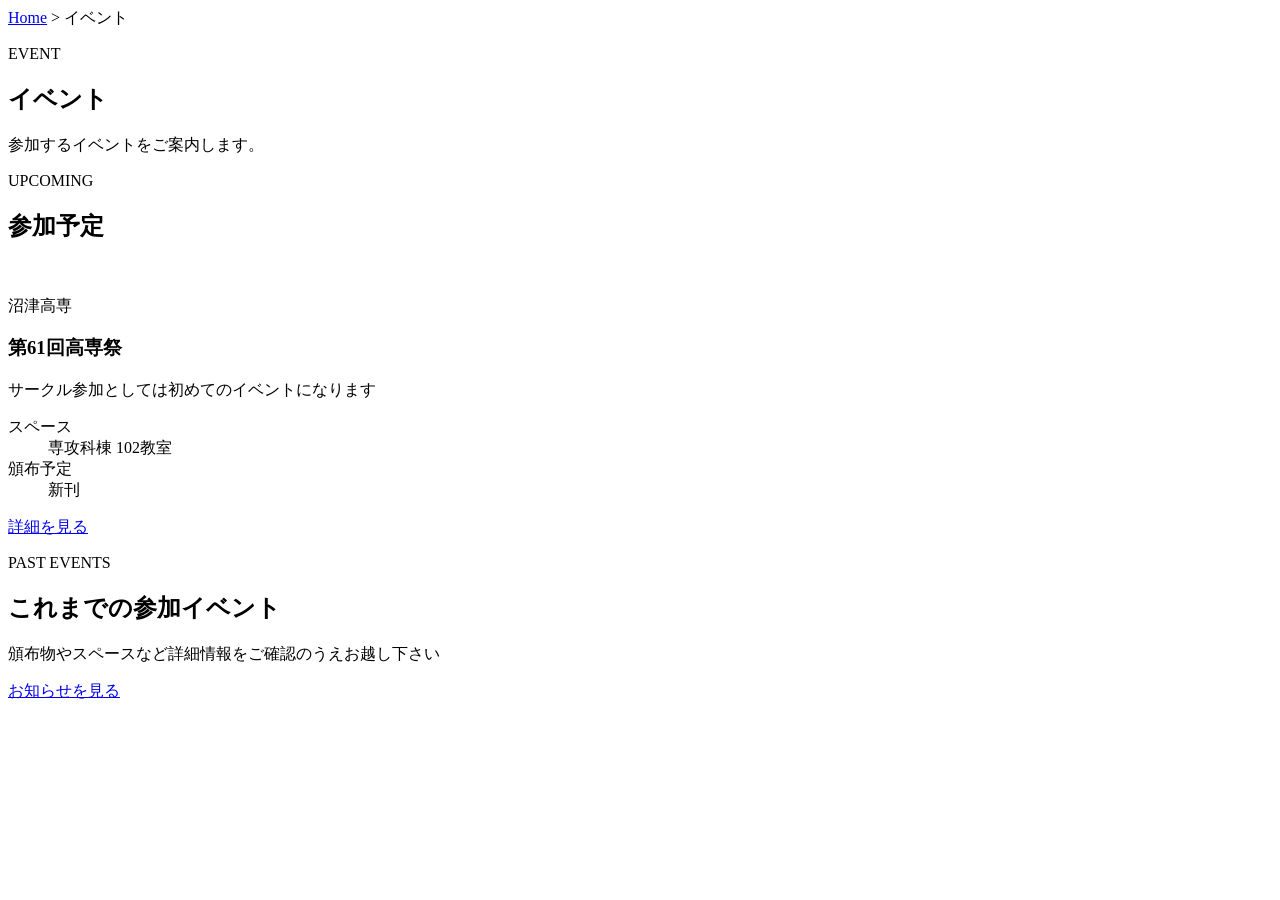
==== Event/index.html @ dc39bbeb "add: イベント情報追加" ====
<!DOCTYPE html>
<html lang="ja">

<head>
	<meta charset="UTF-8">

	<meta name="viewport" content="width=device-width, initial-scale=1.0">

	<title>Toukaitetudou</title>

	<!-- 全ページ共通CSS -->
	<link rel="stylesheet" href="/website/css/common.css">

	<!-- ページ専用CSS -->
	<link rel="stylesheet" href="/website/css/event.css">
	<link rel="preconnect" href="https://fonts.googleapis.com">
	<link rel="preconnect" href="https://fonts.gstatic.com" crossorigin>
	<link href="https://fonts.googleapis.com/css2?family=BIZ+UDGothic:wght@400;700&display=swap" rel="stylesheet">
</head>

<body>

	<!-- =========================================================
         ヘッダー
         共通部分
         ========================================================= -->

	<header class="site-header">
	</header>


	<!-- =========================================================
         メイン
         ページ専用
         ========================================================= -->

	<main>
		<div class="breadcrumb">
			<a href="/website/">Home</a>
			<span>></span>
			<span>イベント</span>
		</div>
		<!-- =========================================
         ページヘッダー
         ========================================= -->
		<section class="event-header">
			<div class="content-width">

				<p class="section-label">EVENT</p>

				<h1>イベント</h1>

				<p>
					参加するイベントをご案内します。
				</p>

			</div>
		</section>


		<!-- =========================================
         今後の参加予定
         ========================================= -->
		<section class="upcoming-events">

			<div class="content-width">

				<div class="section-heading">
					<p class="section-label">UPCOMING</p>
					<h2>参加予定</h2>
				</div>


				<div class="event-grid">
					<!-- イベントカード -->
					<article class="event-card">

						<div class="event-card-image">
							<img id="noimage">
						</div>

						<div class="event-card-body">

							<p class="event-card-place">
								沼津高専
							</p>

							<h3>
								第61回高専祭
							</h3>

							<p>
								サークル参加としては初めてのイベントになります
							</p>

							<dl>
								<div>
									<dt>スペース</dt>
									<dd>専攻科棟 102教室</dd>
								</div>

								<div>
									<dt>頒布予定</dt>
									<dd>新刊</dd>
								</div>
							</dl>

							<a href="2026091700.html" class="text-link">
								詳細を見る
							</a>

						</div>

					</article>

				</div>

			</div>

		</section>


		<!-- =========================================
         過去のイベント
         ========================================= -->
		<section class="past-events">

			<div class="content-width">

				<div class="section-heading">
					<p class="section-label">PAST EVENTS</p>
					<h2>これまでの参加イベント</h2>
				</div>


				<div class="past-event-list">
				</div>

			</div>

		</section>


		<!-- =========================================
         イベントに関する案内
         ========================================= -->
		<section class="event-information">

			<div class="content-width">

				<div class="information-box">

					<div>

						<p>
							頒布物やスペースなど詳細情報をご確認のうえお越し下さい
						</p>
					</div>

					<a href="news.html" class="secondary-button">
						お知らせを見る
					</a>

				</div>

			</div>

		</section>

	</main>


	<!-- =========================================================
         フッター
         共通部分
         ========================================================= -->

	<footer class="site-footer">
	</footer>


	<script type="text/javascript" src="/website/js/common.js"></script>
</body>

</html>
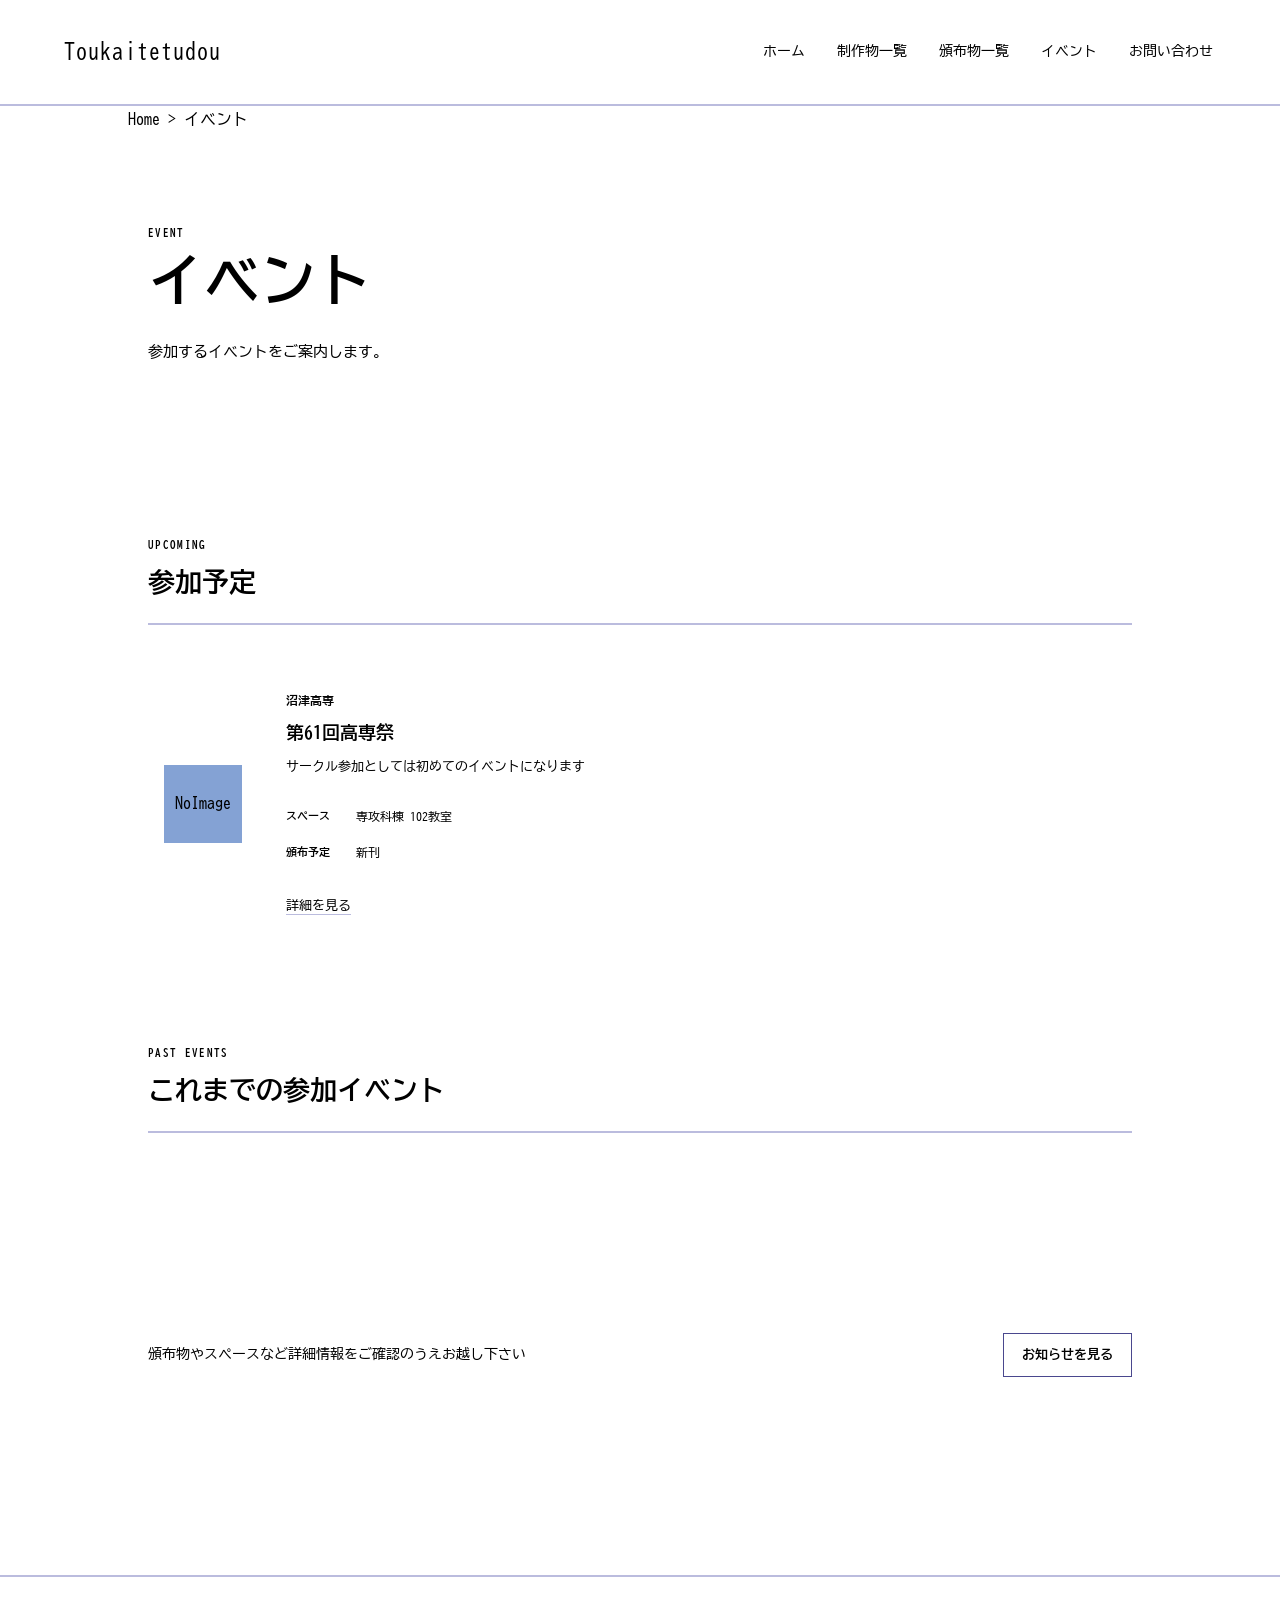
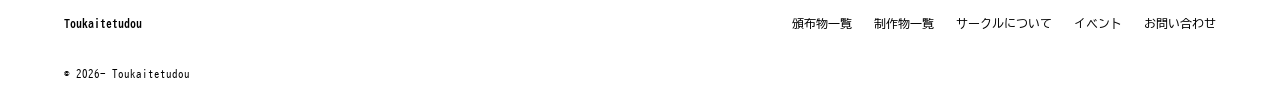
==== commit 0e7673e5: "fix: リンクの修正" ====
--- a/Event/index.html
+++ b/Event/index.html
@@ -9,10 +9,10 @@
 	<title>Toukaitetudou</title>
 
 	<!-- 全ページ共通CSS -->
-	<link rel="stylesheet" href="/website/css/common.css">
+	<link rel="stylesheet" href="/css/common.css">
 
 	<!-- ページ専用CSS -->
-	<link rel="stylesheet" href="/website/css/event.css">
+	<link rel="stylesheet" href="/css/event.css">
 	<link rel="preconnect" href="https://fonts.googleapis.com">
 	<link rel="preconnect" href="https://fonts.gstatic.com" crossorigin>
 	<link href="https://fonts.googleapis.com/css2?family=BIZ+UDGothic:wght@400;700&display=swap" rel="stylesheet">
@@ -36,7 +36,7 @@
 
 	<main>
 		<div class="breadcrumb">
-			<a href="/website/">Home</a>
+			<a href="/">Home</a>
 			<span>></span>
 			<span>イベント</span>
 		</div>
@@ -179,7 +179,7 @@
 	</footer>
 
 
-	<script type="text/javascript" src="/website/js/common.js"></script>
+	<script type="text/javascript" src="/js/common.js"></script>
 </body>
 
 </html>
--- a/css/common.css
+++ b/css/common.css
@@ -0,0 +1,277 @@
+/* =============================================================
+   共通カラーパレット
+   ============================================================= */
+
+:root {
+	--black: #000000;
+	--white: #FFFFFF;
+	--light: #BBBCDE;
+	--blue: #84A2D4;
+	--purple: #4A488E;
+}
+
+
+/* =============================================================
+   基本設定
+   ============================================================= */
+
+* {
+	box-sizing: border-box;
+}
+
+html {
+	margin: 0;
+	padding: 0;
+}
+
+body {
+	margin: 0;
+
+	background: var(--white);
+	color: var(--black);
+
+	font-family:"BIZ UDGothic",
+		sans-serif;
+
+	line-height: 1.7;
+}
+
+a {
+	color: var(--black);
+	text-decoration: none;
+}
+
+.content-width {
+    width: min(1100px, calc(100% - 40px));
+    margin-inline: auto;
+}
+
+.noimage-text{
+	aspect-ratio: 1/1;
+	background-color: var(--blue);
+	display: flex;
+	padding: 10%;
+	justify-self: center;
+	align-items: center;
+	text-align: center;
+}
+
+.nopc{
+	display: none;
+}
+
+/* =============================================================
+   ヘッダー
+   ============================================================= */
+
+.site-header {
+	border-bottom: 2px solid var(--light);
+	background: var(--white);
+}
+
+.site-header-inner {
+	max-width: 1200px;
+	min-height: 72px;
+
+	margin: 0 auto;
+	padding: 0 24px;
+
+	display: flex;
+	align-items: center;
+	justify-content: space-between;
+
+	gap: 32px;
+}
+
+.site-logo {
+	font-size: 22px;
+	font-weight: 700;
+	letter-spacing: 0.05em;
+}
+
+.site-navigation {
+	display: flex;
+	align-items: center;
+	gap: 26px;
+}
+
+.site-navigation a {
+	padding: 8px 3px;
+	font-size: 14px;
+}
+
+.site-navigation a:hover {
+	text-decoration: underline;
+	text-decoration-color: var(--purple);
+	text-decoration-thickness: 2px;
+}
+
+
+/* =============================================================
+   セクション共通
+   ============================================================= */
+
+.section-label {
+	margin-bottom: 4px;
+
+	font-size: 11px;
+	font-weight: 700;
+	letter-spacing: 0.12em;
+}
+
+
+/* =============================================================
+   ボタン
+   ============================================================= */
+
+.primary-button {
+	display: inline-block;
+
+	padding: 11px 20px;
+
+	background: var(--purple);
+	color: var(--white);
+
+	font-size: 13px;
+	font-weight: 700;
+
+	border: 1px solid var(--purple);
+}
+
+.primary-button:hover {
+	background: var(--blue);
+	color: var(--black);
+	border-color: var(--blue);
+}
+
+
+.secondary-button {
+	display: inline-block;
+
+	padding: 10px 18px;
+
+	background: var(--white);
+	color: var(--black);
+
+	border: 1px solid var(--purple);
+
+	font-size: 13px;
+	font-weight: 700;
+}
+
+.secondary-button:hover {
+	background: var(--blue);
+}
+
+
+/* =============================================================
+   テキストリンク
+   ============================================================= */
+
+.text-link {
+	font-size: 13px;
+
+	text-decoration: underline;
+	text-decoration-color: var(--light);
+	text-underline-offset: 4px;
+}
+
+.text-link:hover {
+	text-decoration-color: var(--purple);
+}
+
+
+/* =============================================================
+   フッター
+   ============================================================= */
+
+.site-footer {
+	border-top: 2px solid var(--light);
+	background: var(--white);
+}
+
+.site-footer-inner {
+	max-width: 1200px;
+
+	margin: 0 auto;
+	padding: 32px 24px;
+
+	display: flex;
+	justify-content: space-between;
+	gap: 30px;
+}
+
+.site-footer p {
+	margin: 4px 0 0;
+	font-size: 12px;
+}
+
+.footer-links {
+	display: flex;
+	gap: 22px;
+
+	font-size: 12px;
+}
+
+.footer-links a:hover {
+	text-decoration: underline;
+}
+
+.copyright {
+	max-width: 1200px;
+
+	margin: 0 auto;
+	padding: 0 24px 25px;
+
+	font-size: 11px;
+}
+
+#biz-udgothic-regular {
+	font-family: "BIZ UDGothic", sans-serif;
+	font-weight: 400;
+	font-style: normal;
+}
+
+
+/* =============================================================
+   共通レスポンシブ
+   ============================================================= */
+
+@media (max-width: 750px) {
+
+	.site-header-inner {
+		min-height: auto;
+
+		padding-top: 18px;
+		padding-bottom: 18px;
+
+		align-items: flex-start;
+		flex-direction: column;
+
+		gap: 12px;
+	}
+
+	.site-navigation {
+		width: 100%;
+
+		gap: 18px;
+		flex-wrap: wrap;
+		overflow-x: auto;
+	}
+
+	.site-navigation a {
+		white-space: nowrap;
+	}
+
+	.site-footer-inner {
+		align-items: flex-start;
+		flex-direction: column;
+	}
+
+	.footer-links {
+		flex-wrap: wrap;
+	}
+	.nopc{
+		display: block;
+	}
+}
--- a/css/event.css
+++ b/css/event.css
@@ -0,0 +1,518 @@
+main {
+	margin: 0 10% 10% 10%;
+}
+/* =========================================
+   ページヘッダー
+   ========================================= */
+
+.event-header {
+    padding: 80px 0 70px;
+
+    border-bottom: 1px solid var(--color-light-purple);
+}
+
+.event-header h1 {
+    margin: 0;
+
+    font-size: clamp(2.2rem, 5vw, 3.5rem);
+    line-height: 1.2;
+}
+
+.event-header p:last-child {
+    margin: 25px 0 0;
+
+    max-width: 600px;
+
+    font-size: 0.95rem;
+}
+
+.event-section {
+    max-width: 1200px;
+
+    margin: 0 auto;
+    padding: 65px 24px 0;
+}
+
+.section-heading {
+    padding-bottom: 18px;
+
+    border-bottom: 2px solid var(--light);
+
+
+    gap: 20px;
+}
+/* =========================================
+   セクション
+   ========================================= */
+
+.next-event,
+.upcoming-events,
+.past-events {
+    padding: 90px 0;
+}
+
+.section-heading {
+    margin-bottom: 40px;
+}
+
+.section-heading h2 {
+    margin: 0;
+
+    font-size: 1.7rem;
+}
+
+
+/* =========================================
+   次回イベント
+   ========================================= */
+
+.next-event-card {
+    display: grid;
+
+    grid-template-columns: 260px 1fr;
+
+    border: 1px solid var(--color-black);
+}
+
+
+/*
+ * 日付を大きく見せる領域
+ *
+ * #84A2D4
+ * 「イベント」という活動そのものを
+ * 視覚的に強調するために使用
+ */
+.next-event-visual {
+    min-height: 350px;
+
+    padding: 40px;
+
+    background: var(--color-blue);
+
+    display: flex;
+    flex-direction: column;
+
+    align-items: center;
+    justify-content: center;
+
+    text-align: center;
+}
+
+.visual-month {
+    font-size: 0.8rem;
+    font-weight: 700;
+    letter-spacing: 0.2em;
+}
+
+.visual-day {
+    margin: 10px 0;
+
+    font-size: 6rem;
+    line-height: 0.9;
+}
+
+.visual-week {
+    font-size: 0.8rem;
+    letter-spacing: 0.25em;
+}
+
+
+/* =========================================
+   次回イベント本文
+   ========================================= */
+
+.next-event-content {
+    padding: 45px 50px;
+}
+
+.event-status {
+    display: inline-block;
+
+    padding: 4px 12px;
+
+    background: var(--color-light-purple);
+
+    font-size: 0.75rem;
+    font-weight: 700;
+}
+
+.next-event-content h3 {
+    margin: 18px 0 5px;
+
+    font-size: 1.8rem;
+}
+
+.event-place {
+    margin: 0;
+
+    font-size: 0.85rem;
+    font-weight: 700;
+}
+
+.event-description {
+    max-width: 650px;
+
+    margin: 25px 0 30px;
+
+    font-size: 0.9rem;
+}
+
+
+/* =========================================
+   イベント詳細情報
+   ========================================= */
+
+.event-details {
+    display: flex;
+
+    margin-bottom: 30px;
+
+    border-top: 1px solid var(--color-light-purple);
+    border-bottom: 1px solid var(--color-light-purple);
+}
+
+.event-details div {
+    min-width: 180px;
+
+    padding: 13px 20px;
+
+    border-right: 1px solid var(--color-light-purple);
+}
+
+.event-details div:first-child {
+    padding-left: 0;
+}
+
+.event-details div:last-child {
+    border-right: none;
+}
+
+.event-details span {
+    display: block;
+
+    margin-bottom: 3px;
+
+    color: var(--color-purple);
+
+    font-size: 0.65rem;
+    font-weight: 700;
+    letter-spacing: 0.12em;
+}
+
+.event-details strong {
+    font-size: 0.85rem;
+}
+
+
+/* =========================================
+   今後のイベント
+   ========================================= */
+
+.event-grid {
+    gap: 25px;
+}
+
+
+/*
+ * イベントカード
+ */
+.event-card {
+    display: grid;
+
+    grid-template-columns: 110px 1fr;
+
+    border: 1px solid var(--color-light-purple);
+}
+
+
+/*
+ * 日付部分
+ */
+.event-card-date {
+    padding: 25px 15px;
+
+    background: var(--color-light-purple);
+
+    display: flex;
+    flex-direction: column;
+
+    align-items: center;
+    justify-content: center;
+
+    text-align: center;
+}
+
+.event-card-date span {
+    font-size: 0.7rem;
+    font-weight: 700;
+}
+
+.event-card-date strong {
+    margin: 5px 0;
+
+    font-size: 2.8rem;
+    line-height: 1;
+}
+
+.event-card-date small {
+    font-size: 0.65rem;
+    letter-spacing: 0.15em;
+}
+
+.event-card-image{
+    display: flex;
+    flex-direction: column;
+
+    align-items: center;
+    justify-content: center;
+
+    text-align: center;
+}
+
+.event-card-image img{
+	width: 85px;
+	height: 85px;
+}
+
+
+/* =========================================
+   イベントカード本文
+   ========================================= */
+
+.event-card-body {
+    padding: 25px 28px;
+}
+
+.event-card-place {
+    margin: 0;
+
+    color: var(--color-purple);
+
+    font-size: 0.75rem;
+    font-weight: 700;
+}
+
+.event-card h3 {
+    margin: 8px 0;
+
+    font-size: 1.1rem;
+}
+
+.event-card-body > p:not(.event-card-place) {
+    margin: 0 0 20px;
+
+    font-size: 0.8rem;
+}
+
+
+/* イベント情報 */
+.event-card dl {
+    margin: 0 0 20px;
+
+    border-top: 1px solid var(--color-light-purple);
+}
+
+.event-card dl div {
+    display: flex;
+
+    padding: 8px 0;
+
+    border-bottom: 1px solid var(--color-light-purple);
+}
+
+.event-card dt {
+    width: 70px;
+
+    color: var(--color-purple);
+
+    font-size: 0.7rem;
+    font-weight: 700;
+}
+
+.event-card dd {
+    margin: 0;
+
+    font-size: 0.75rem;
+}
+
+
+/* =========================================
+   過去イベント
+   ========================================= */
+
+.past-events {
+    padding-top: 0;
+}
+
+.past-event-list {
+    border-top: 1px solid var(--color-black);
+}
+
+.past-event {
+    display: grid;
+
+    grid-template-columns: 150px 1fr 30px;
+
+    align-items: center;
+
+    min-height: 75px;
+
+    padding: 12px 15px;
+
+    border-bottom: 1px solid var(--color-light-purple);
+
+    color: var(--color-black);
+    text-decoration: none;
+
+    transition: background-color 0.2s ease;
+}
+
+.past-event:hover {
+    background: var(--color-light-purple);
+}
+
+.past-event time {
+    font-size: 0.8rem;
+}
+
+.past-event-name {
+    display: flex;
+    align-items: baseline;
+
+    gap: 20px;
+}
+
+.past-event-name strong {
+    font-size: 0.9rem;
+}
+
+.past-event-name span {
+    font-size: 0.75rem;
+}
+
+.past-event-arrow {
+    color: var(--color-purple);
+
+    font-size: 1.2rem;
+}
+
+
+/* =========================================
+   案内
+   ========================================= */
+
+.event-information {
+    padding: 70px 0;
+
+    background: var(--color-blue);
+}
+
+.information-box {
+    display: flex;
+
+    align-items: center;
+    justify-content: space-between;
+
+    gap: 40px;
+}
+
+.information-box h2 {
+    margin: 0 0 8px;
+
+    font-size: 1.4rem;
+}
+
+.information-box p:not(.section-label) {
+    margin: 0;
+
+    font-size: 0.85rem;
+}
+
+
+/* =========================================
+   レスポンシブ
+   ========================================= */
+
+@media (max-width: 800px) {
+
+    .next-event-card {
+        grid-template-columns: 1fr;
+    }
+
+    .next-event-visual {
+        min-height: 230px;
+    }
+
+    .visual-day {
+        font-size: 4.5rem;
+    }
+
+    .next-event-content {
+        padding: 30px;
+    }
+
+    .event-grid {
+        grid-template-columns: 1fr;
+    }
+
+    .information-box {
+        align-items: flex-start;
+        flex-direction: column;
+    }
+}
+
+
+@media (max-width: 600px) {
+
+    .event-header {
+        padding: 60px 0 50px;
+    }
+
+    .next-event,
+    .upcoming-events {
+        padding: 60px 0;
+    }
+
+    .event-details {
+        display: block;
+    }
+
+    .event-details div {
+        width: 100%;
+        min-width: 0;
+
+        padding: 10px 0;
+
+        border-right: none;
+        border-bottom: 1px solid var(--color-light-purple);
+    }
+
+    .event-details div:last-child {
+        border-bottom: none;
+    }
+
+    .event-card {
+        grid-template-columns: 85px 1fr;
+    }
+
+    .event-card-date strong {
+        font-size: 2.2rem;
+    }
+
+    .event-card-body {
+        padding: 20px;
+    }
+
+    .past-event {
+        grid-template-columns: 90px 1fr 20px;
+    }
+
+    .past-event-name {
+        display: block;
+    }
+
+    .past-event-name span {
+        display: block;
+        margin-top: 2px;
+    }
+}
